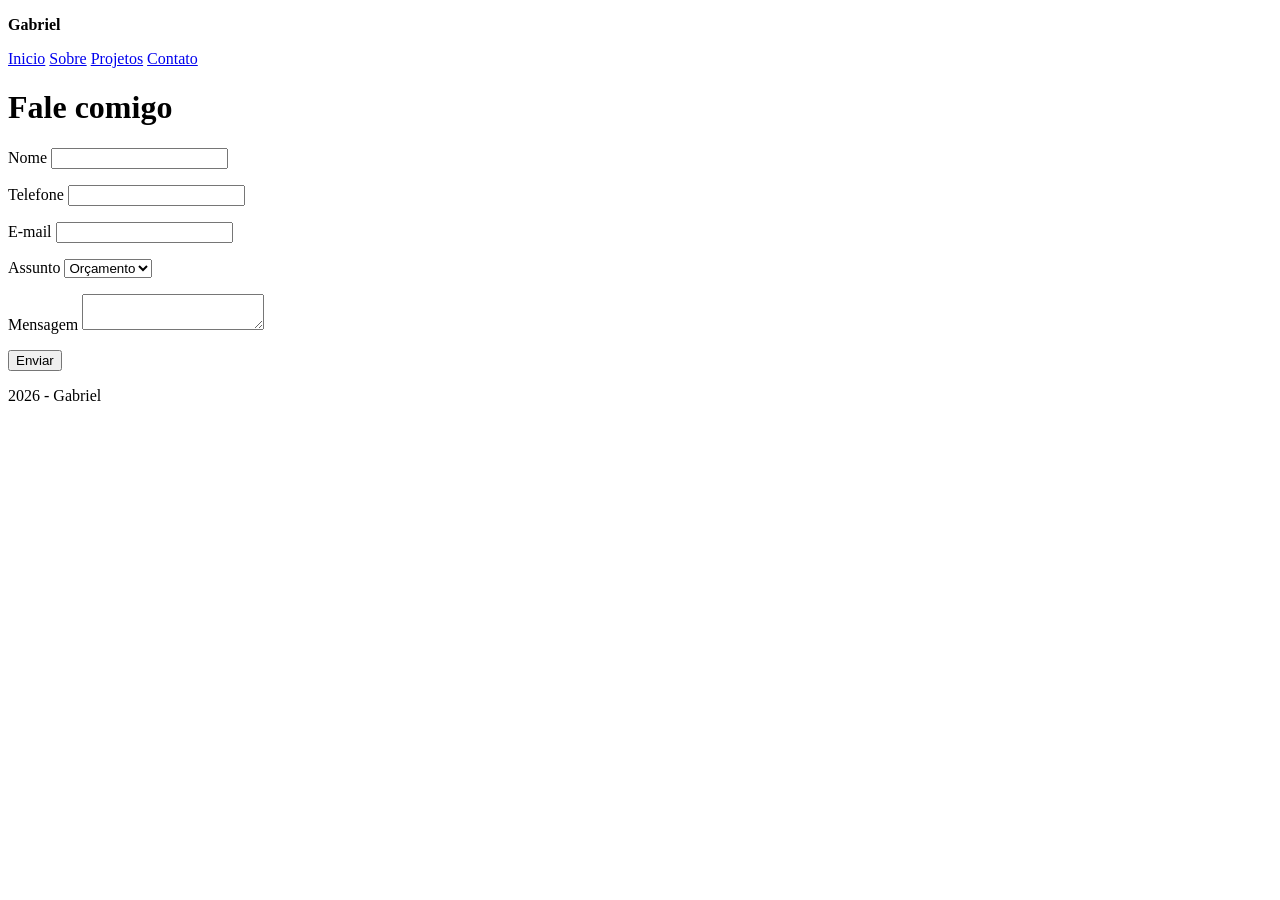
==== contato.html @ b3b0c3bc "Add files via upload" ====
<!DOCTYPE html>
<html lang="pt-br">
<head>
    <meta charset="UTF-8">
    <title>Contato | Gabriel</title>
    <link rel="stylesheet" href="css/style.css">
</head>
<body>
    <header>
        <p><strong>Gabriel</strong></p>
        <nav>
            <a href="index.html">Inicio</a>
            <a href="sobre.html">Sobre</a>
            <a href="projetos.html">Projetos</a>
            <a href="contato.html">Contato</a>
        </nav>
    </header>

    <main>
       <h1>Fale comigo</h1>
       <form>
        <p>
            <label for="nome">Nome</label>
            <input type="text" id="nome" name="nome" required>
        </p>
        <p>
            <label for="tel">Telefone</label>
            <input type="tel" id="telefone" name="telefone">
        </p>
        <p>
            <label for="email">E-mail</label>
            <input type="email" id="email" name="email" required>
        </p>
        <p>
            <label for="assunto">Assunto</label>
            <select name="assunto" id="assunto">
                <option>Orçamento</option>
                <option>Dúvida</option>
                <option>Outro</option>
            </select>
        </p>
        <p>
            <label for="mensagem">Mensagem</label>
            <textarea name="mensagem" id="mensagem"></textarea>
        </p>
        <button type="submit">Enviar</button>
       </form>
    </main>

    <footer>
        <p>2026 - Gabriel</p>
    </footer>
</body>
</html>
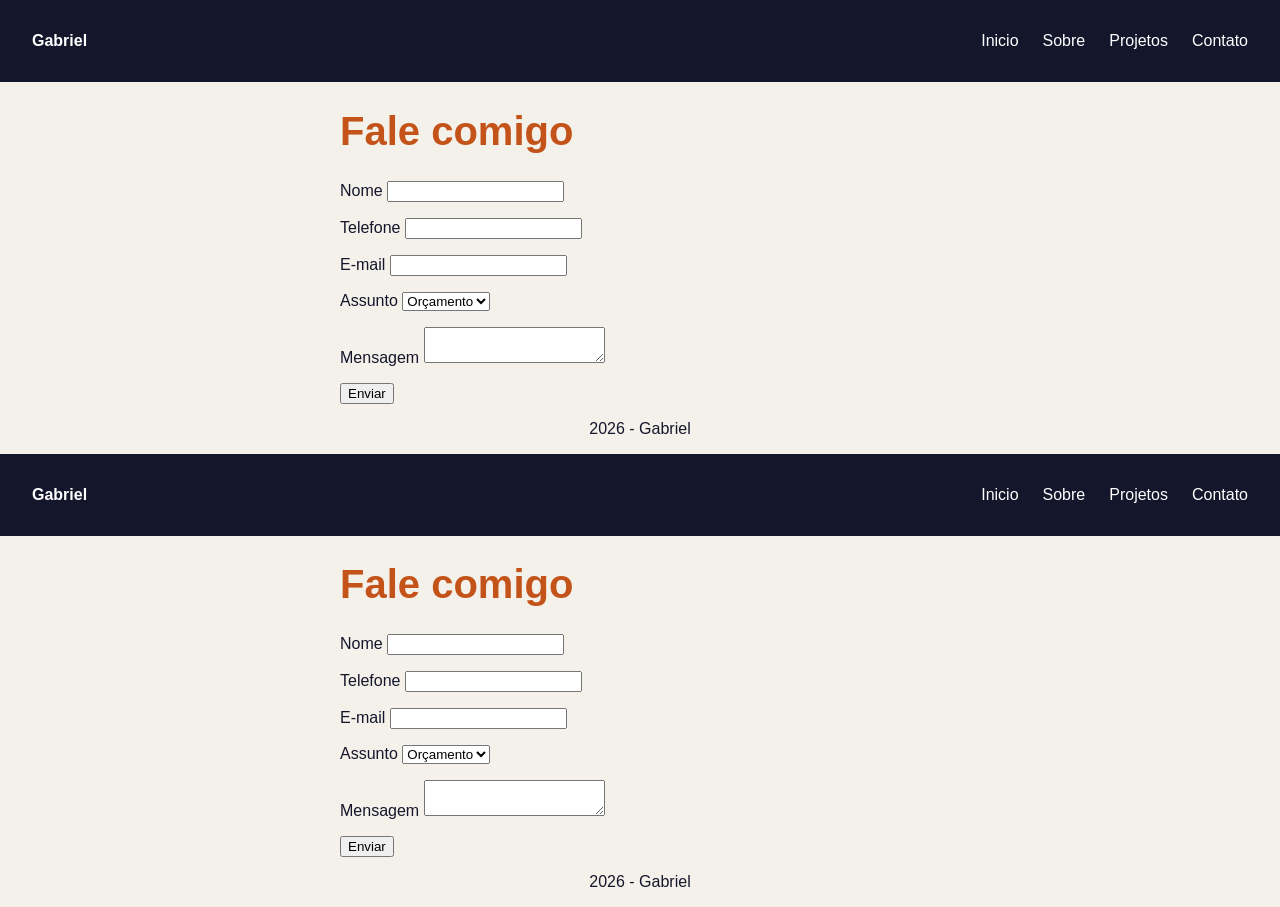
==== commit cbccf163: "Primeiro commit" ====
--- a/contato.html
+++ b/contato.html
@@ -1,54 +1,108 @@
-<!DOCTYPE html>
-<html lang="pt-br">
-<head>
-    <meta charset="UTF-8">
-    <title>Contato | Gabriel</title>
-    <link rel="stylesheet" href="css/style.css">
-</head>
-<body>
-    <header>
-        <p><strong>Gabriel</strong></p>
-        <nav>
-            <a href="index.html">Inicio</a>
-            <a href="sobre.html">Sobre</a>
-            <a href="projetos.html">Projetos</a>
-            <a href="contato.html">Contato</a>
-        </nav>
-    </header>
-
-    <main>
-       <h1>Fale comigo</h1>
-       <form>
-        <p>
-            <label for="nome">Nome</label>
-            <input type="text" id="nome" name="nome" required>
-        </p>
-        <p>
-            <label for="tel">Telefone</label>
-            <input type="tel" id="telefone" name="telefone">
-        </p>
-        <p>
-            <label for="email">E-mail</label>
-            <input type="email" id="email" name="email" required>
-        </p>
-        <p>
-            <label for="assunto">Assunto</label>
-            <select name="assunto" id="assunto">
-                <option>Orçamento</option>
-                <option>Dúvida</option>
-                <option>Outro</option>
-            </select>
-        </p>
-        <p>
-            <label for="mensagem">Mensagem</label>
-            <textarea name="mensagem" id="mensagem"></textarea>
-        </p>
-        <button type="submit">Enviar</button>
-       </form>
-    </main>
-
-    <footer>
-        <p>2026 - Gabriel</p>
-    </footer>
-</body>
+<!DOCTYPE html>
+<html lang="pt-br">
+<head>
+    <meta charset="UTF-8">
+    <title>Contato | Gabriel</title>
+    <link rel="stylesheet" href="css/style.css">
+</head>
+<body>
+    <header>
+        <p><strong>Gabriel</strong></p>
+        <nav>
+            <a href="index.html">Inicio</a>
+            <a href="sobre.html">Sobre</a>
+            <a href="projetos.html">Projetos</a>
+            <a href="contato.html">Contato</a>
+        </nav>
+    </header>
+
+    <main>
+       <h1>Fale comigo</h1>
+       <form>
+        <p>
+            <label for="nome">Nome</label>
+            <input type="text" id="nome" name="nome" required>
+        </p>
+        <p>
+            <label for="tel">Telefone</label>
+            <input type="tel" id="telefone" name="telefone">
+        </p>
+        <p>
+            <label for="email">E-mail</label>
+            <input type="email" id="email" name="email" required>
+        </p>
+        <p>
+            <label for="assunto">Assunto</label>
+            <select name="assunto" id="assunto">
+                <option>Orçamento</option>
+                <option>Dúvida</option>
+                <option>Outro</option>
+            </select>
+        </p>
+        <p>
+            <label for="mensagem">Mensagem</label>
+            <textarea name="mensagem" id="mensagem"></textarea>
+        </p>
+        <button type="submit">Enviar</button>
+       </form>
+    </main>
+
+    <footer>
+        <p>2026 - Gabriel</p>
+    </footer>
+</body>
+</html>
+<!DOCTYPE html>
+<html lang="pt-br">
+<head>
+    <meta charset="UTF-8">
+    <title>Contato | Gabriel</title>
+    <link rel="stylesheet" href="css/style.css">
+</head>
+<body>
+    <header>
+        <p><strong>Gabriel</strong></p>
+        <nav>
+            <a href="index.html">Inicio</a>
+            <a href="sobre.html">Sobre</a>
+            <a href="projetos.html">Projetos</a>
+            <a href="contato.html">Contato</a>
+        </nav>
+    </header>
+
+    <main>
+       <h1>Fale comigo</h1>
+       <form>
+        <p>
+            <label for="nome">Nome</label>
+            <input type="text" id="nome" name="nome" required>
+        </p>
+        <p>
+            <label for="tel">Telefone</label>
+            <input type="tel" id="telefone" name="telefone">
+        </p>
+        <p>
+            <label for="email">E-mail</label>
+            <input type="email" id="email" name="email" required>
+        </p>
+        <p>
+            <label for="assunto">Assunto</label>
+            <select name="assunto" id="assunto">
+                <option>Orçamento</option>
+                <option>Dúvida</option>
+                <option>Outro</option>
+            </select>
+        </p>
+        <p>
+            <label for="mensagem">Mensagem</label>
+            <textarea name="mensagem" id="mensagem"></textarea>
+        </p>
+        <button type="submit">Enviar</button>
+       </form>
+    </main>
+
+    <footer>
+        <p>2026 - Gabriel</p>
+    </footer>
+</body>
 </html>
--- a/css/style.css
+++ b/css/style.css
@@ -0,0 +1,102 @@
+body {
+    background-color: #f4f1ea;
+    color: #14162B;
+    font-family: Arial, sans-serif;
+    margin: 0;
+}
+
+h1 {
+    color: #c4531a;
+    font-size: 40px;
+}
+
+h2 {
+    color: #14162B;
+}
+
+a{
+    color: #c4531a;
+}
+
+footer {
+    text-align: center;
+}
+
+main {
+    max-width: 600px;
+    margin: 0 auto;
+}
+
+.card {
+    background-color: white;
+    padding: 24px;
+    margin-bottom: 24px;
+    border-radius: 12px;
+    box-shadow: 0 2px 8px rgba(0, 0, 0, 0.15);
+}
+
+th, td {
+    border: 1px dotted #14162B;
+    padding: 8px 16px;
+}
+
+table {
+    border-collapse: collapse;
+}
+
+th {
+    background-color: #ff8a4c;
+}
+
+nav {
+    text-align: center;
+}
+
+header {
+    display: flex;
+    justify-content: space-between;
+    align-items: center;
+    background-color: #14162B;
+    color: white;
+    padding: 16px 32px;
+}
+
+nav {
+    display: flex;
+    gap:24px;
+}
+
+nav a {
+    color: white;
+    text-decoration: none;
+}
+
+.gosto {
+    display: flex;
+    gap: 12px;
+    list-style: none;
+    padding: 0;
+    flex-wrap: wrap;
+}
+
+.gosto li {
+    background-color: #ff8a4c;
+    padding: 8px 16px;
+    border-radius: 20px;
+}
+
+img {
+    max-width: 100%;
+}
+
+@media (max-width: 600px) {
+    header {
+        flex-direction: column;
+        gap: 8px;
+    }
+    h1 {
+        font-size: 28px;
+    }
+}
+
+
--- a/css/style.css
+++ b/css/style.css
@@ -0,0 +1,102 @@
+body {
+    background-color: #f4f1ea;
+    color: #14162B;
+    font-family: Arial, sans-serif;
+    margin: 0;
+}
+
+h1 {
+    color: #c4531a;
+    font-size: 40px;
+}
+
+h2 {
+    color: #14162B;
+}
+
+a{
+    color: #c4531a;
+}
+
+footer {
+    text-align: center;
+}
+
+main {
+    max-width: 600px;
+    margin: 0 auto;
+}
+
+.card {
+    background-color: white;
+    padding: 24px;
+    margin-bottom: 24px;
+    border-radius: 12px;
+    box-shadow: 0 2px 8px rgba(0, 0, 0, 0.15);
+}
+
+th, td {
+    border: 1px dotted #14162B;
+    padding: 8px 16px;
+}
+
+table {
+    border-collapse: collapse;
+}
+
+th {
+    background-color: #ff8a4c;
+}
+
+nav {
+    text-align: center;
+}
+
+header {
+    display: flex;
+    justify-content: space-between;
+    align-items: center;
+    background-color: #14162B;
+    color: white;
+    padding: 16px 32px;
+}
+
+nav {
+    display: flex;
+    gap:24px;
+}
+
+nav a {
+    color: white;
+    text-decoration: none;
+}
+
+.gosto {
+    display: flex;
+    gap: 12px;
+    list-style: none;
+    padding: 0;
+    flex-wrap: wrap;
+}
+
+.gosto li {
+    background-color: #ff8a4c;
+    padding: 8px 16px;
+    border-radius: 20px;
+}
+
+img {
+    max-width: 100%;
+}
+
+@media (max-width: 600px) {
+    header {
+        flex-direction: column;
+        gap: 8px;
+    }
+    h1 {
+        font-size: 28px;
+    }
+}
+
+
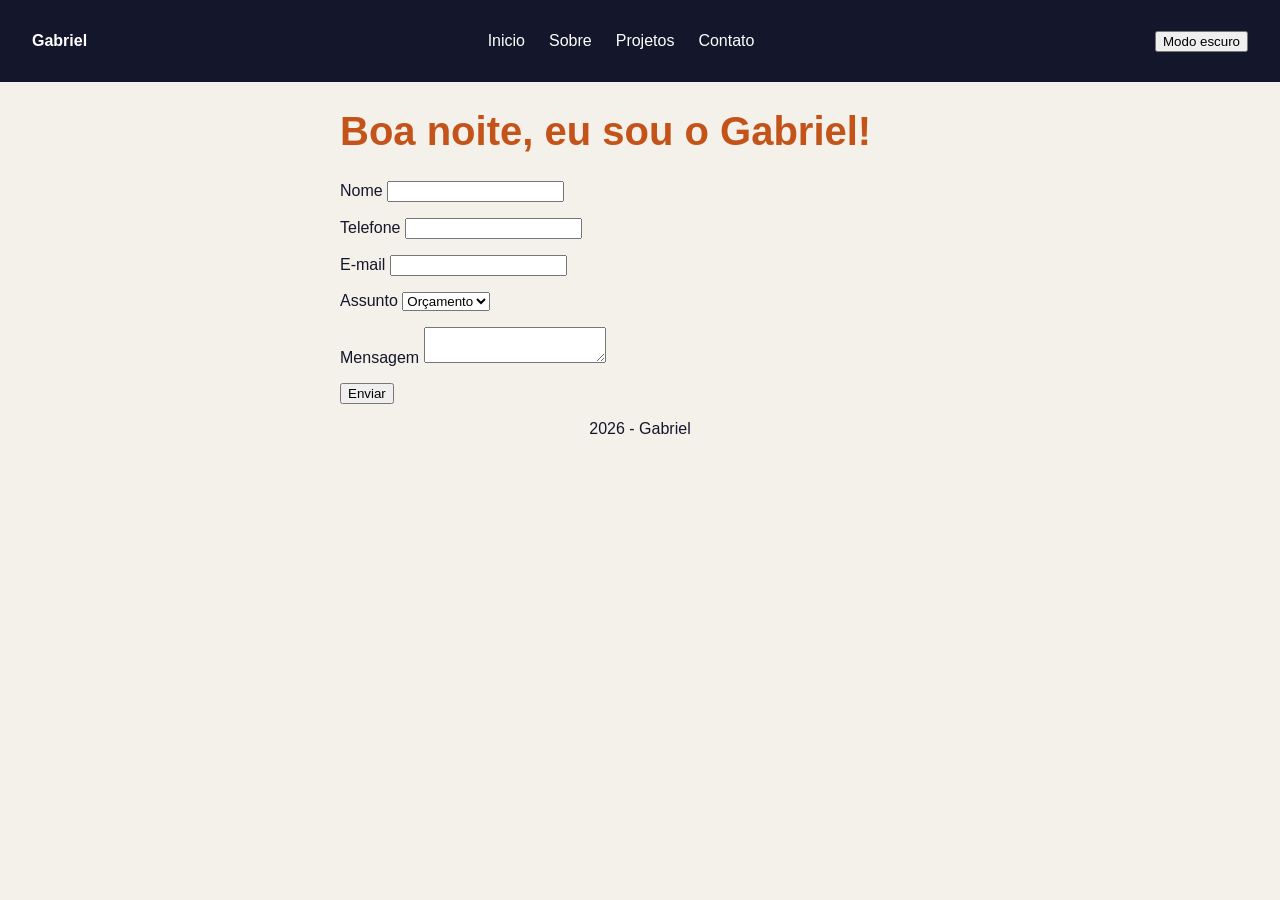
==== commit 534688a8: "Js" ====
--- a/contato.html
+++ b/contato.html
@@ -14,6 +14,7 @@
             <a href="projetos.html">Projetos</a>
             <a href="contato.html">Contato</a>
         </nav>
+        <button id="tema">Modo escuro</button>
     </header>
 
     <main>
@@ -50,59 +51,6 @@
     <footer>
         <p>2026 - Gabriel</p>
     </footer>
+    <script src="js/script.js"></script>
 </body>
 </html>
-<!DOCTYPE html>
-<html lang="pt-br">
-<head>
-    <meta charset="UTF-8">
-    <title>Contato | Gabriel</title>
-    <link rel="stylesheet" href="css/style.css">
-</head>
-<body>
-    <header>
-        <p><strong>Gabriel</strong></p>
-        <nav>
-            <a href="index.html">Inicio</a>
-            <a href="sobre.html">Sobre</a>
-            <a href="projetos.html">Projetos</a>
-            <a href="contato.html">Contato</a>
-        </nav>
-    </header>
-
-    <main>
-       <h1>Fale comigo</h1>
-       <form>
-        <p>
-            <label for="nome">Nome</label>
-            <input type="text" id="nome" name="nome" required>
-        </p>
-        <p>
-            <label for="tel">Telefone</label>
-            <input type="tel" id="telefone" name="telefone">
-        </p>
-        <p>
-            <label for="email">E-mail</label>
-            <input type="email" id="email" name="email" required>
-        </p>
-        <p>
-            <label for="assunto">Assunto</label>
-            <select name="assunto" id="assunto">
-                <option>Orçamento</option>
-                <option>Dúvida</option>
-                <option>Outro</option>
-            </select>
-        </p>
-        <p>
-            <label for="mensagem">Mensagem</label>
-            <textarea name="mensagem" id="mensagem"></textarea>
-        </p>
-        <button type="submit">Enviar</button>
-       </form>
-    </main>
-
-    <footer>
-        <p>2026 - Gabriel</p>
-    </footer>
-</body>
-</html>
--- a/css/style.css
+++ b/css/style.css
@@ -1,7 +1,7 @@
 body {
     background-color: #f4f1ea;
     color: #14162B;
-    font-family: Arial, sans-serif;
+    font-family: "Open Sans", Arial, sans-serif;
     margin: 0;
 }
 
@@ -33,6 +33,7 @@
     margin-bottom: 24px;
     border-radius: 12px;
     box-shadow: 0 2px 8px rgba(0, 0, 0, 0.15);
+    transition: 0.3s;
 }
 
 th, td {
@@ -89,6 +90,33 @@
     max-width: 100%;
 }
 
+nav a:hover {
+    color: #ff8a4c;
+}
+.card:hover {
+    transform: translateY(-6px);
+    box-shadow: 0 10px 24px rgba(0, 0, 0, 0.25);
+}   
+
+.projetos {
+    display:grid;
+    grid-template-columns: repeat(2, 1fr);
+    gap: 24px;
+}
+
+.escuro {
+    background-color: #14162B;
+    color: #f4f1ea;
+}
+
+.escuro .card {
+    background-color: #1f2240;
+}
+
+.escuro h2 {
+    color: #f4f1ea;
+}
+
 @media (max-width: 600px) {
     header {
         flex-direction: column;
@@ -97,6 +125,9 @@
     h1 {
         font-size: 28px;
     }
+    .projetos {
+        grid-template-columns: 1fr;
+    }
 }
 
 
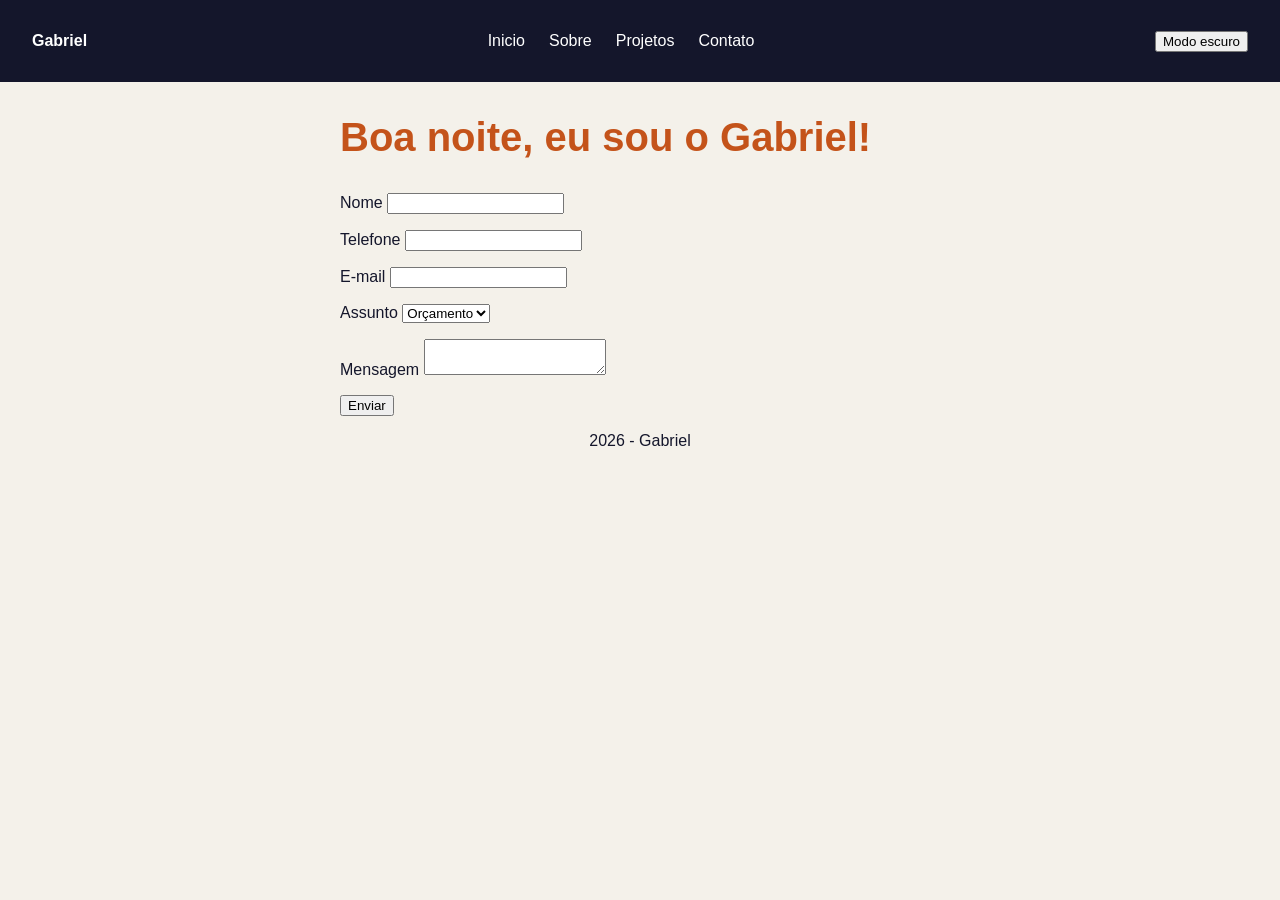
==== commit 00010ad9: "Atualizações gerais" ====
--- a/contato.html
+++ b/contato.html
@@ -18,39 +18,43 @@
     </header>
 
     <main>
-       <h1>Fale comigo</h1>
-       <form>
-        <p>
-            <label for="nome">Nome</label>
-            <input type="text" id="nome" name="nome" required>
-        </p>
-        <p>
-            <label for="tel">Telefone</label>
-            <input type="tel" id="telefone" name="telefone">
-        </p>
-        <p>
-            <label for="email">E-mail</label>
-            <input type="email" id="email" name="email" required>
-        </p>
-        <p>
-            <label for="assunto">Assunto</label>
-            <select name="assunto" id="assunto">
-                <option>Orçamento</option>
-                <option>Dúvida</option>
-                <option>Outro</option>
-            </select>
-        </p>
-        <p>
-            <label for="mensagem">Mensagem</label>
-            <textarea name="mensagem" id="mensagem"></textarea>
-        </p>
-        <button type="submit">Enviar</button>
-       </form>
+        <section>
+            <h1>Fale comigo</h1>
+        <form id="formulario">
+                 <p>
+                        <label for="nome">Nome</label>
+                        <input type="text" id="nome" name="nome" required>
+                 </p>
+                 <p>
+                        <label for="tel">Telefone</label>
+                        <input type="tel" id="telefone" name="telefone">
+                 </p>
+                 <p>
+                        <label for="email">E-mail</label>
+                        <input type="email" id="email" name="email" required>
+                 </p>
+                 <p>
+                        <label for="assunto">Assunto</label>
+                        <select name="assunto" id="assunto">
+                            <option>Orçamento</option>
+                            <option>Dúvida</option>
+                            <option>Outro</option>
+                        </select>
+                 </p>
+                 <p>
+                        <label for="mensagem">Mensagem</label>
+                        <textarea name="mensagem" id="mensagem"></textarea>
+                 </p>
+                 <button type="submit">Enviar</button>
+                </form>
+                <p id="resposta"></p>
+            </section>
     </main>
 
     <footer>
         <p>2026 - Gabriel</p>
     </footer>
+    <script src="js/contato.js"></script>
     <script src="js/script.js"></script>
 </body>
 </html>
--- a/css/style.css
+++ b/css/style.css
@@ -72,7 +72,7 @@
     text-decoration: none;
 }
 
-.gosto {
+.gostos {
     display: flex;
     gap: 12px;
     list-style: none;
@@ -80,7 +80,7 @@
     flex-wrap: wrap;
 }
 
-.gosto li {
+.gostos li {
     background-color: #ff8a4c;
     padding: 8px 16px;
     border-radius: 20px;
@@ -117,6 +117,14 @@
     color: #f4f1ea;
 }
 
+#resposta {
+    font-weight: bold;
+}
+
+.erro {
+    color:#c0392b;
+}
+
 @media (max-width: 600px) {
     header {
         flex-direction: column;
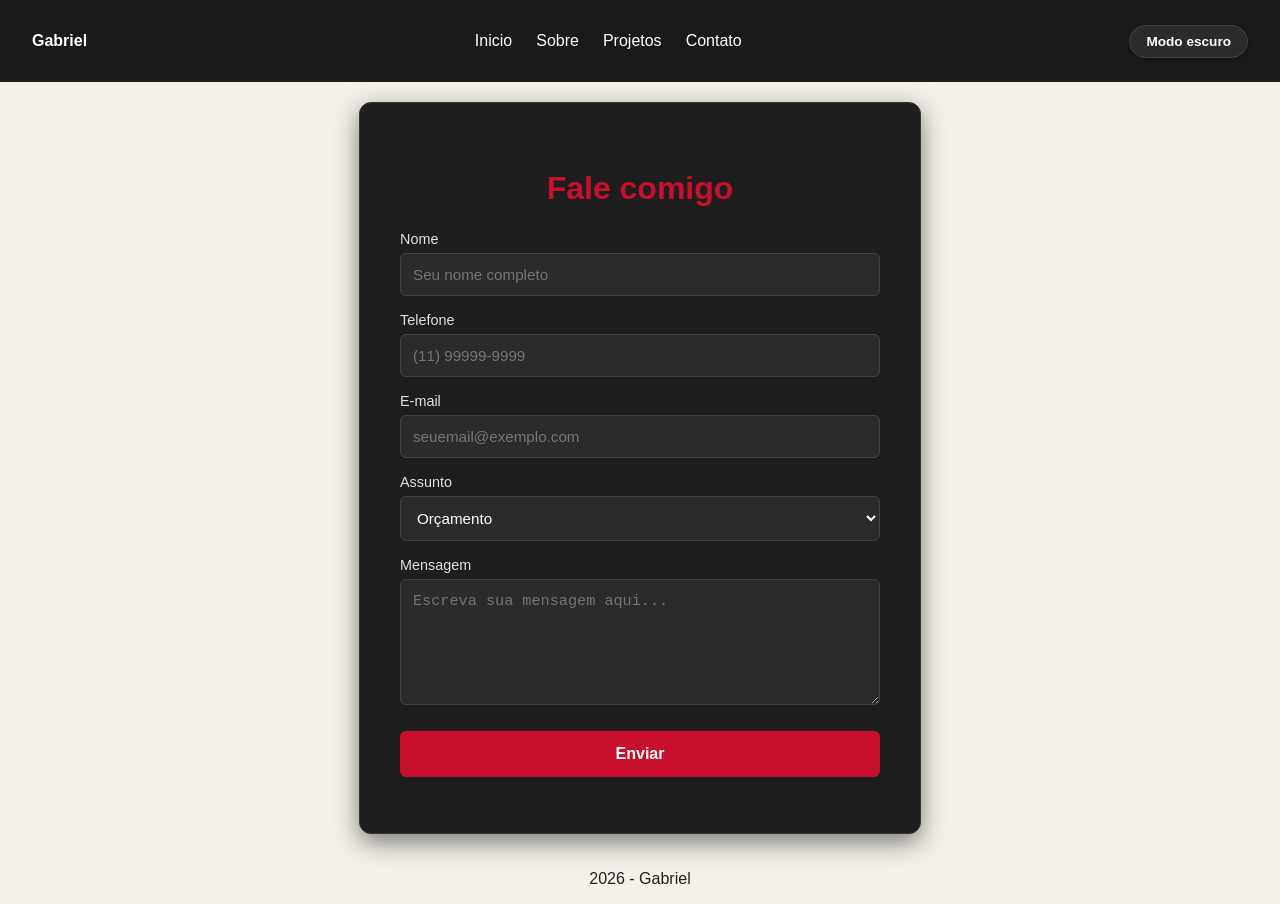
==== commit 9ad9bf03: "Um pouco de vibe code" ====
--- a/contato.html
+++ b/contato.html
@@ -17,38 +17,43 @@
         <button id="tema">Modo escuro</button>
     </header>
 
-    <main>
-        <section>
-            <h1>Fale comigo</h1>
-        <form id="formulario">
-                 <p>
-                        <label for="nome">Nome</label>
-                        <input type="text" id="nome" name="nome" required>
-                 </p>
-                 <p>
-                        <label for="tel">Telefone</label>
-                        <input type="tel" id="telefone" name="telefone">
-                 </p>
-                 <p>
-                        <label for="email">E-mail</label>
-                        <input type="email" id="email" name="email" required>
-                 </p>
-                 <p>
-                        <label for="assunto">Assunto</label>
-                        <select name="assunto" id="assunto">
-                            <option>Orçamento</option>
-                            <option>Dúvida</option>
-                            <option>Outro</option>
-                        </select>
-                 </p>
-                 <p>
-                        <label for="mensagem">Mensagem</label>
-                        <textarea name="mensagem" id="mensagem"></textarea>
-                 </p>
-                 <button type="submit">Enviar</button>
-                </form>
-                <p id="resposta"></p>
-            </section>
+    <main class="contato-container">
+        <section class="contato-card">
+            <h2>Fale comigo</h2>
+            <form id="formulario" class="contato-form">
+                <div class="form-group">
+                    <label for="nome">Nome</label>
+                    <input type="text" id="nome" name="nome" placeholder="Seu nome completo" required>
+                </div>
+
+                <div class="form-group">
+                    <label for="telefone">Telefone</label>
+                    <input type="tel" id="telefone" name="telefone" placeholder="(11) 99999-9999">
+                </div>
+
+                <div class="form-group">
+                    <label for="email">E-mail</label>
+                    <input type="email" id="email" name="email" placeholder="seuemail@exemplo.com" required>
+                </div>
+
+                <div class="form-group">
+                    <label for="assunto">Assunto</label>
+                    <select name="assunto" id="assunto">
+                        <option value="orcamento">Orçamento</option>
+                        <option value="duvida">Dúvida</option>
+                        <option value="outro">Outro</option>
+                    </select>
+                </div>
+
+                <div class="form-group">
+                    <label for="mensagem">Mensagem</label>
+                    <textarea name="mensagem" id="mensagem" rows="4" placeholder="Escreva sua mensagem aqui..."></textarea>
+                </div>
+
+                <button type="submit" class="btn-enviar">Enviar</button>
+            </form>
+            <p id="resposta"></p>
+        </section>
     </main>
 
     <footer>
--- a/css/style.css
+++ b/css/style.css
@@ -1,21 +1,22 @@
 body {
-    background-color: #f4f1ea;
-    color: #14162B;
+    background-color: #F4F1EA;
+    color: #212121;
     font-family: "Open Sans", Arial, sans-serif;
     margin: 0;
 }
 
 h1 {
-    color: #c4531a;
+    color: #C8102E;
     font-size: 40px;
+    text-align: center;
 }
 
 h2 {
     color: #14162B;
 }
 
-a{
-    color: #c4531a;
+a {
+    color: #C8102E;
 }
 
 footer {
@@ -46,7 +47,7 @@
 }
 
 th {
-    background-color: #ff8a4c;
+    background-color: #C8102E;
 }
 
 nav {
@@ -57,7 +58,7 @@
     display: flex;
     justify-content: space-between;
     align-items: center;
-    background-color: #14162B;
+    background-color: #1A1A1A;
     color: white;
     padding: 16px 32px;
 }
@@ -81,7 +82,7 @@
 }
 
 .gostos li {
-    background-color: #ff8a4c;
+    background-color: #C8102E;
     padding: 8px 16px;
     border-radius: 20px;
 }
@@ -90,8 +91,19 @@
     max-width: 100%;
 }
 
+.foto-perfil {
+  width: 180px;              /* Define uma largura fixa ideal */
+  height: 180px;             /* Define a altura */
+  object-fit: cover;         /* Ajusta a imagem sem distorcer */
+  border-radius: 50%;        /* Deixa a foto redonda */
+  border: 4px solid #C8102E; /* Borda vermelha temática */
+  box-shadow: 0 4px 10px rgba(0, 0, 0, 0.15); /* Sombra suave */
+  margin: 20px auto;         /* Centraliza e dá espaço vertical */
+  display: block;
+}
+
 nav a:hover {
-    color: #ff8a4c;
+    color: #C8102E;
 }
 .card:hover {
     transform: translateY(-6px);
@@ -105,24 +117,165 @@
 }
 
 .escuro {
-    background-color: #14162B;
+    background-color: #111111;
     color: #f4f1ea;
 }
 
 .escuro .card {
-    background-color: #1f2240;
+    background-color: #1A1A1A;
 }
 
 .escuro h2 {
     color: #f4f1ea;
 }
 
+
+
+
+/* Estilo moderno para o botão de alternar tema */
+#tema {
+  background-color: #2b2b2b;
+  color: #ffffff;
+  border: 1px solid #444444;
+  border-radius: 20px; /* Deixa o botão com formato de pílula arredondada */
+  padding: 8px 16px;
+  font-size: 0.85rem;
+  font-weight: 600;
+  cursor: pointer;
+  transition: all 0.3s ease;
+  box-shadow: 0 2px 6px rgba(0, 0, 0, 0.2);
+}
+
+/* Efeito ao passar o rato (hover) com o vermelho temático */
+#tema:hover {
+  background-color: #c8102e;
+  border-color: #c8102e;
+  transform: translateY(-2px); /* Dá um leve salto para cima */
+  box-shadow: 0 4px 10px rgba(200, 16, 46, 0.3);
+}
+
+/* Efeito ao clicar */
+#tema:active {
+  transform: translateY(0);
+}
+
+
+
+
+/* Container principal para centralizar o cartão na página */
+.contato-container {
+  display: flex;
+  justify-content: center;
+  align-items: center;
+  min-height: 80vh;
+  padding: 20px;
+}
+
+/* O cartão de contacto com o tema escuro */
+.contato-card {
+  background-color: #1e1e1e;
+  border: 1px solid #333333;
+  border-radius: 12px;
+  padding: 40px;
+  width: 100%;
+  max-width: 480px;
+  box-shadow: 0 8px 24px rgba(0, 0, 0, 0.5);
+}
+
+.contato-card h2 {
+  color: #c8102e; /* Vermelho temático */
+  text-align: center;
+  font-size: 2rem;
+  margin-bottom: 24px;
+}
+
+/* Organização de cada grupo de campo */
+.contato-form {
+  display: flex;
+  flex-direction: column;
+  gap: 16px;
+}
+
+.form-group {
+  display: flex;
+  flex-direction: column;
+  gap: 6px;
+}
+
+.form-group label {
+  color: #e0e0e0;
+  font-size: 0.9rem;
+  font-weight: 500;
+}
+
+/* Estilo moderno para inputs, select e textarea */
+.contato-form input,
+.contato-form select,
+.contato-form textarea {
+  background-color: #2b2b2b;
+  border: 1px solid #444;
+  border-radius: 6px;
+  padding: 12px;
+  color: #fff;
+  font-size: 0.95rem;
+  outline: none;
+  transition: border-color 0.3s ease, box-shadow 0.3s ease;
+}
+
+/* Efeito ao clicar no campo */
+.contato-form input:focus,
+.contato-form select:focus,
+.contato-form textarea:focus {
+  border-color: #c8102e;
+  box-shadow: 0 0 0 2px rgba(200, 16, 46, 0.2);
+}
+
+.contato-form textarea {
+  resize: vertical;
+  min-height: 100px;
+}
+
+/* Botão de Enviar estilizado */
+.btn-enviar {
+  background-color: #c8102e;
+  color: #ffffff;
+  border: none;
+  border-radius: 6px;
+  padding: 14px;
+  font-size: 1rem;
+  font-weight: bold;
+  cursor: pointer;
+  margin-top: 10px;
+  transition: background-color 0.3s ease, transform 0.1s ease;
+}
+
+.btn-enviar:hover {
+  background-color: #a00d25;
+}
+
+.btn-enviar:active {
+  transform: scale(0.98);
+}
+
+/* Estilo para a mensagem de feedback do JavaScript */
 #resposta {
-    font-weight: bold;
-}
+  margin-top: 16px;
+  text-align: center;
+  font-weight: 500;
+  color: #4CAF50; /* Verde para sucesso */
+}
+
+#resposta.erro {
+  color: #e53935; /* Vermelho para erro */
+}
+
+
+
+
+
 
 .erro {
-    color:#c0392b;
+    color:#C8102E;
 }
 
 @media (max-width: 600px) {
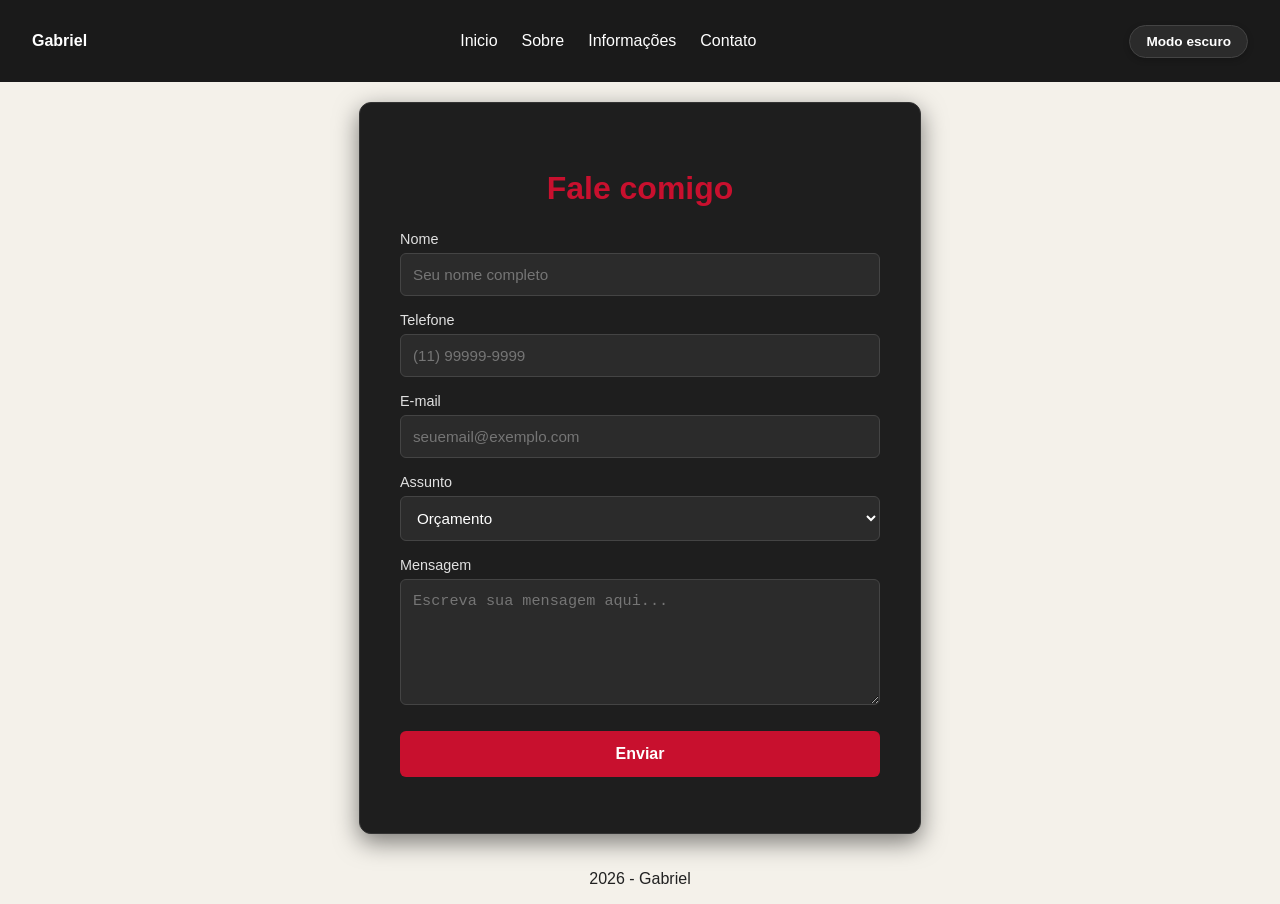
==== commit 49ca4a0f: "Informacoes.html" ====
--- a/contato.html
+++ b/contato.html
@@ -11,7 +11,7 @@
         <nav>
             <a href="index.html">Inicio</a>
             <a href="sobre.html">Sobre</a>
-            <a href="projetos.html">Projetos</a>
+            <a href="info.html">Informações</a>
             <a href="contato.html">Contato</a>
         </nav>
         <button id="tema">Modo escuro</button>
